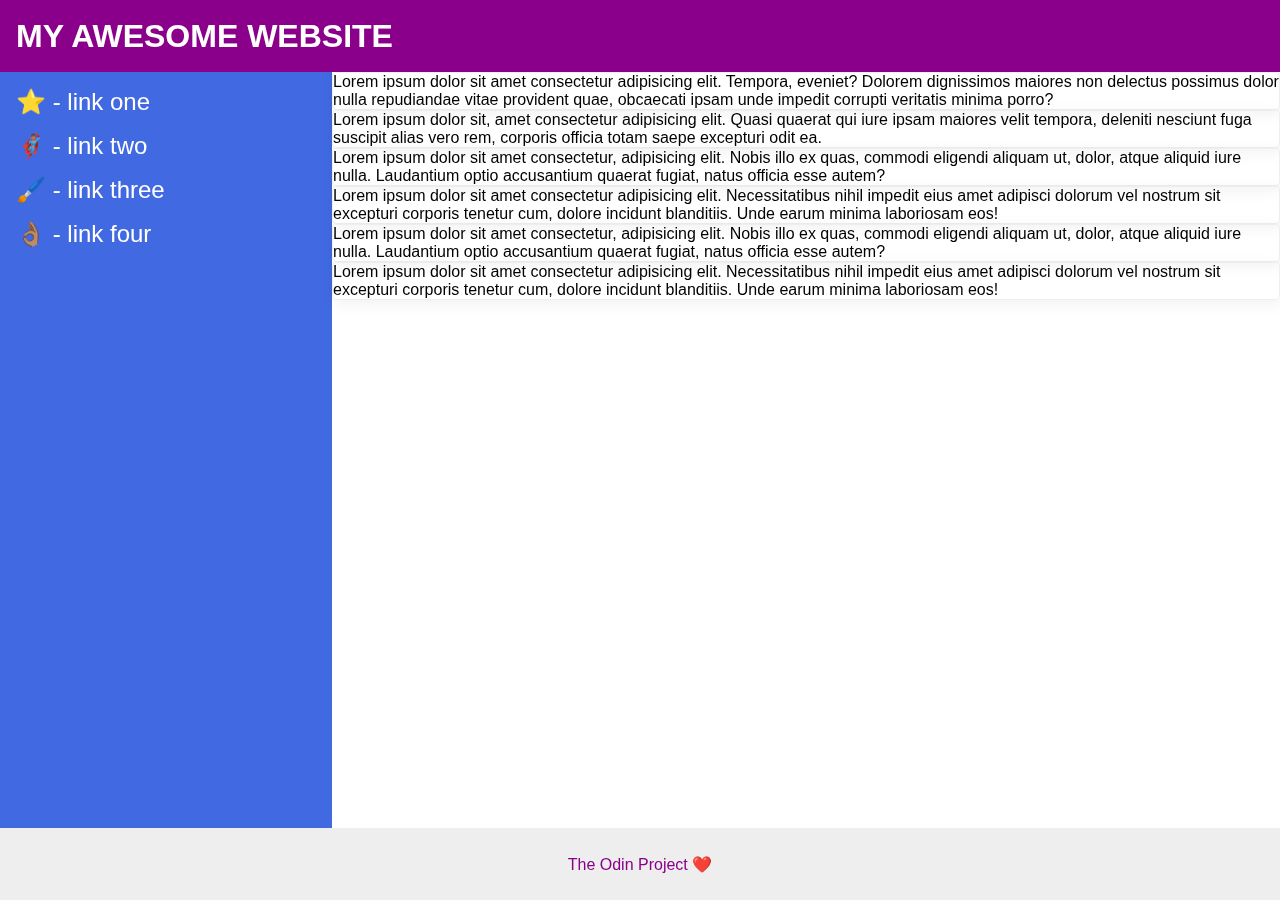
==== flex/07-flex-layout-2/index.html @ 4ca338be "ex7 flex all working except body cards" ====
<!DOCTYPE html>
<html lang="en">
  <head>
    <meta charset="UTF-8">
    <meta http-equiv="X-UA-Compatible" content="IE=edge">
    <meta name="viewport" content="width=device-width, initial-scale=1.0">
    <title>The Holy Grail</title>
    <link rel="stylesheet" href="style.css">
  </head>
  <body>
    <div class="container">
      <div class="header">
        MY AWESOME WEBSITE
      </div>

      <div class="center">
      
        <div class="sidebar">
          <ul>
            <li><a href="#">⭐ - link one</a></li>
            <li><a href="#">🦸🏽‍♂️ - link two</a></li>
            <li><a href="#">🖌️ - link three</a></li>
            <li><a href="#">👌🏽 - link four</a></li>
          </ul>
        </div>
  
        <div class="cards">
          <div class="card">Lorem ipsum dolor sit amet consectetur adipisicing elit. Tempora, eveniet? Dolorem dignissimos maiores non delectus possimus dolor nulla repudiandae vitae provident quae, obcaecati ipsam unde impedit corrupti veritatis minima porro?</div>
          <div class="card">Lorem ipsum dolor sit, amet consectetur adipisicing elit. Quasi quaerat qui iure ipsam maiores velit tempora, deleniti nesciunt fuga suscipit alias vero rem, corporis officia totam saepe excepturi odit ea.</div>
          <div class="card">Lorem ipsum dolor sit amet consectetur, adipisicing elit. Nobis illo ex quas, commodi eligendi aliquam ut, dolor, atque aliquid iure nulla. Laudantium optio accusantium quaerat fugiat, natus officia esse autem?</div>
          <div class="card">Lorem ipsum dolor sit amet consectetur adipisicing elit. Necessitatibus nihil impedit eius amet adipisci dolorum vel nostrum sit excepturi corporis tenetur cum, dolore incidunt blanditiis. Unde earum minima laboriosam eos!</div>
          <div class="card">Lorem ipsum dolor sit amet consectetur, adipisicing elit. Nobis illo ex quas, commodi eligendi aliquam ut, dolor, atque aliquid iure nulla. Laudantium optio accusantium quaerat fugiat, natus officia esse autem?</div>
          <div class="card">Lorem ipsum dolor sit amet consectetur adipisicing elit. Necessitatibus nihil impedit eius amet adipisci dolorum vel nostrum sit excepturi corporis tenetur cum, dolore incidunt blanditiis. Unde earum minima laboriosam eos!</div>  
        </div>
      </div>
      
      <div class="footer">
        The Odin Project ❤️
      </div>
    </div>
  </body>
</html>
---- flex/07-flex-layout-2/style.css ----
body {
  font-family: -apple-system, BlinkMacSystemFont, 'Segoe UI', Roboto, Oxygen, Ubuntu, Cantarell, 'Open Sans', 'Helvetica Neue', sans-serif;
  margin: 0;
  min-height: 100vh;
}

.container{
  position: fixed;
  width: 100%;
  height: 100%;
  display: flex;
  flex-direction: column;
  justify-content:space-between;
}

.header {
  height: 72px;
  background: darkmagenta;
  color: white;
  display: flex;
  align-items: center;
  font-size: 32px;
  font-weight: 900;
  padding-left: 16px;
}

.footer {
  height: 72px;
  background: #eee;
  color: darkmagenta;
  display: flex;
  justify-self:end;
  align-items: center;
  justify-content: center;
}

.sidebar {
  width: 300px;
  display: flex;
  flex-direction: column;
  flex-shrink: 0;
  padding: 16px;
  color: white;
  font-size: 26px;
  background: royalblue;
}

.card {
  border: 1px solid #eee;
  box-shadow: 2px 4px 16px rgba(0,0,0,.06);
  border-radius: 4px;
}

.center {
  display: flex;
  flex-grow: 1;
}

ul{
  list-style: none;
  padding-inline-start: 0;
  font-size: 24px;
  margin: 0;
  display: flex;
  flex-direction: column;
  gap: 16px;
}

a{
  text-decoration: none;
  color: white;
}
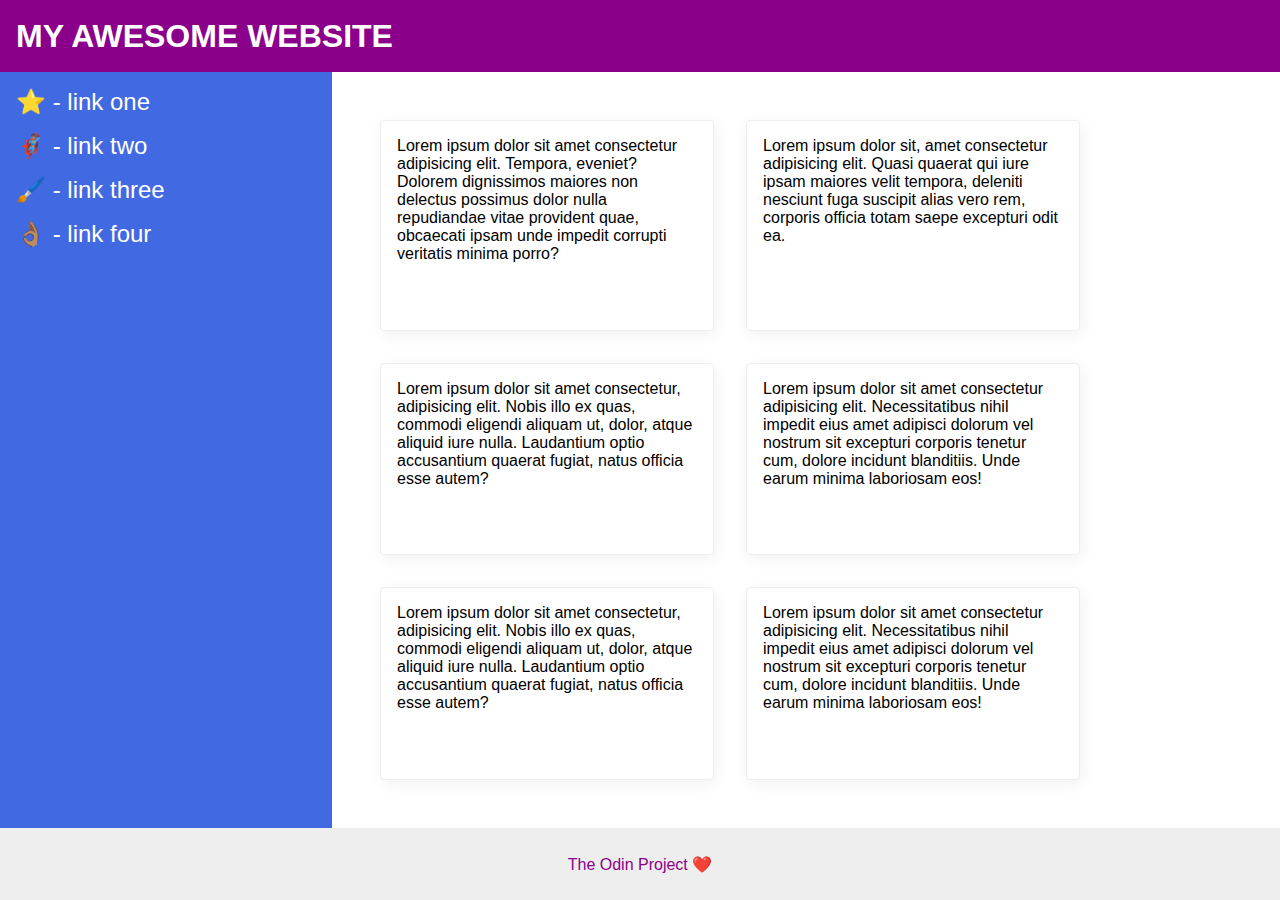
==== commit efa8ee1e: "Ex07 flex solved" ====
--- a/flex/07-flex-layout-2/index.html
+++ b/flex/07-flex-layout-2/index.html
@@ -8,7 +8,6 @@
     <link rel="stylesheet" href="style.css">
   </head>
   <body>
-    <div class="container">
       <div class="header">
         MY AWESOME WEBSITE
       </div>
@@ -37,6 +36,5 @@
       <div class="footer">
         The Odin Project ❤️
       </div>
-    </div>
   </body>
 </html>--- a/flex/07-flex-layout-2/style.css
+++ b/flex/07-flex-layout-2/style.css
@@ -2,12 +2,6 @@
   font-family: -apple-system, BlinkMacSystemFont, 'Segoe UI', Roboto, Oxygen, Ubuntu, Cantarell, 'Open Sans', 'Helvetica Neue', sans-serif;
   margin: 0;
   min-height: 100vh;
-}
-
-.container{
-  position: fixed;
-  width: 100%;
-  height: 100%;
   display: flex;
   flex-direction: column;
   justify-content:space-between;
@@ -49,6 +43,15 @@
   border: 1px solid #eee;
   box-shadow: 2px 4px 16px rgba(0,0,0,.06);
   border-radius: 4px;
+  padding: 16px;
+  margin: 16px;
+  width: 300px;
+}
+
+.cards {
+  padding: 32px;
+  display: flex;
+  flex-wrap: wrap;
 }
 
 .center {
